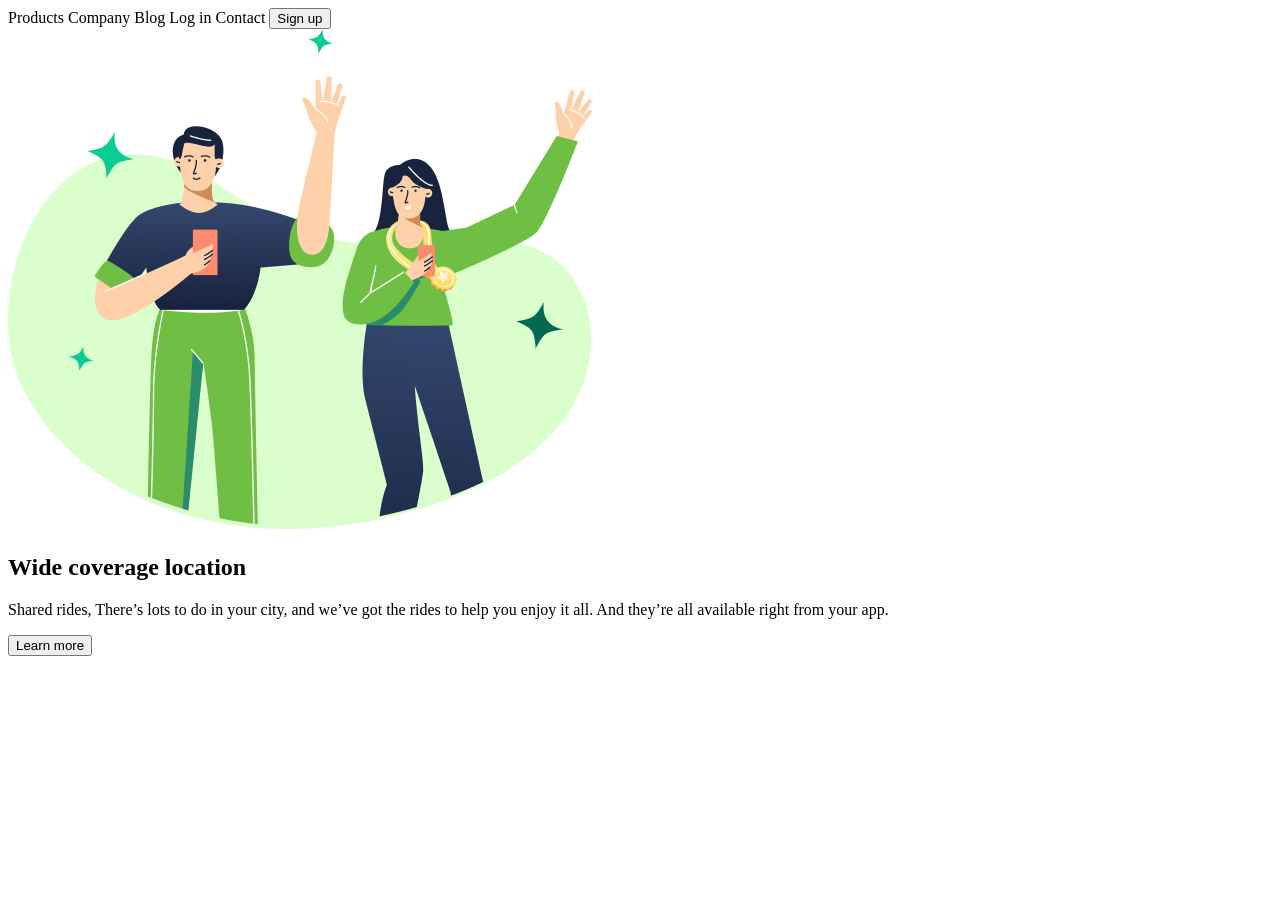
==== index-desafio.html @ da2e2dfa "Mudei a imagem no index.html" ====
<!DOCTYPE html>
<html lang="pt-br">

<head>
    <meta charset="UTF-8">
    <meta name="viewport" content="width=device-width, initial-scale=1.0">
    <link rel="stylesheet" href="./styles-desafio.css">
    <link rel="preconnect" href="https://fonts.googleapis.com">
    <link rel="preconnect" href="https://fonts.gstatic.com" crossorigin>
    <link
        href="https://fonts.googleapis.com/css2?family=Montserrat:ital,wght@0,100..900;1,100..900&family=Poppins:ital,wght@0,100;0,200;0,300;0,400;0,500;0,600;0,700;0,800;0,900;1,100;1,200;1,300;1,400;1,500;1,600;1,700;1,800;1,900&display=swap"
        rel="stylesheet">
    <title>Wide coverage - Responsividade</title>
</head>

<body>
    <header>
        <a class="link-header">Products</a>
        <a class="link-header">Company</a>
        <a class="link-header">Blog</a>
        <a class="link-header">Log in</a>
        <a class="link-header">Contact</a>
        <button class="button-header">Sign up</button>
    </header>
    <main>
        <img src="./assets/(Positive) Congratulation You get 40 point for your ride.png"
            alt="(Positive) Congratulation You get 40 point for your ride" class="logo-image">

        <section>
            <h1>Wide coverage location</h1>
            <p>Shared rides, There’s lots to do in your city, and we’ve got the rides to help you enjoy it all. And
                they’re all available right from your app.</p>
            <button class="button-main">Learn more</button>
        </section>

    </main>

</body>

</html>
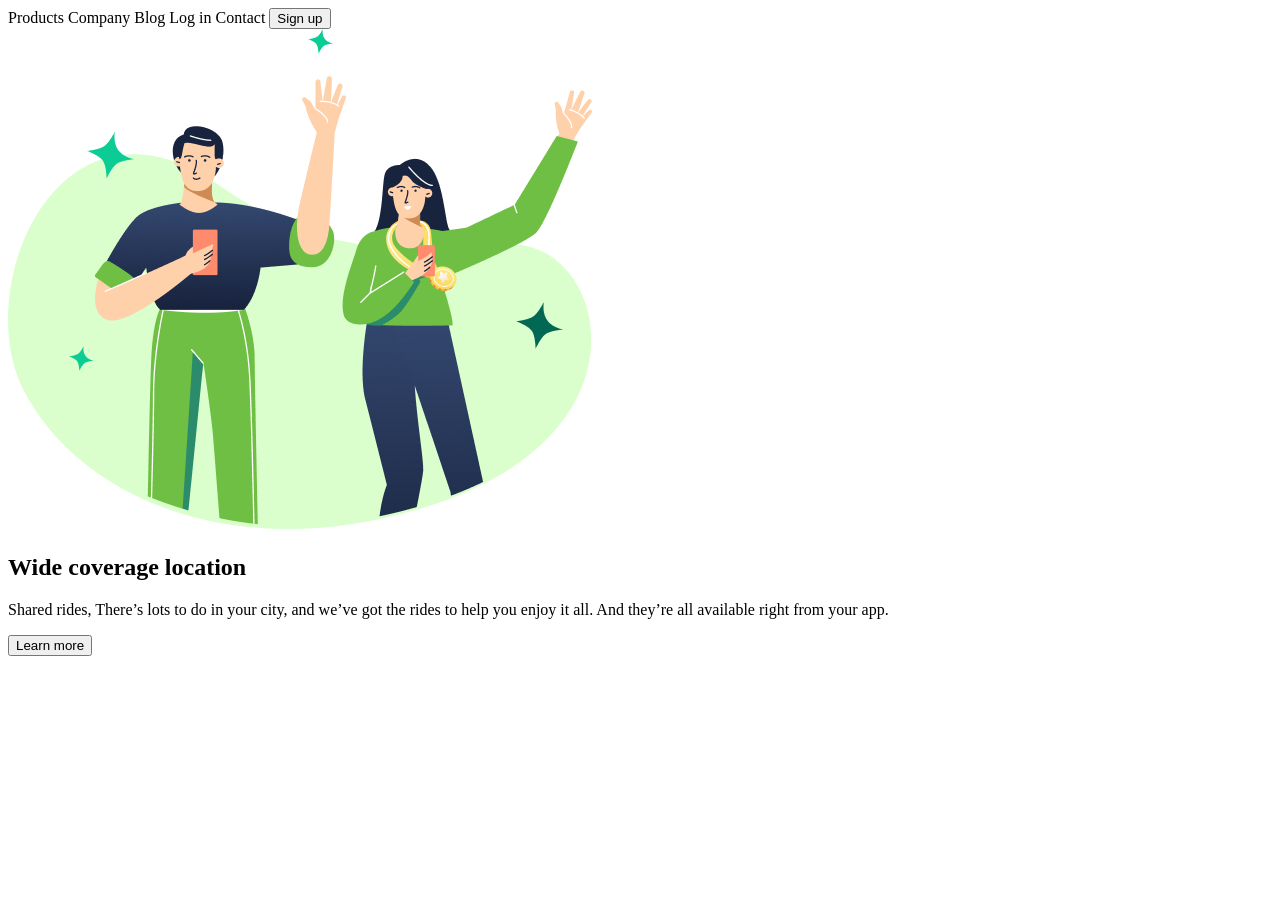
==== commit 88bbe5c3: "alteração do título index-desafio.html" ====
--- a/index-desafio.html
+++ b/index-desafio.html
@@ -10,7 +10,7 @@
     <link
         href="https://fonts.googleapis.com/css2?family=Montserrat:ital,wght@0,100..900;1,100..900&family=Poppins:ital,wght@0,100;0,200;0,300;0,400;0,500;0,600;0,700;0,800;0,900;1,100;1,200;1,300;1,400;1,500;1,600;1,700;1,800;1,900&display=swap"
         rel="stylesheet">
-    <title>Wide coverage - Responsividade</title>
+    <title>Wide coverage - Responsividade - CSS</title>
 </head>
 
 <body>
@@ -37,4 +37,4 @@
 
 </body>
 
-</html>+</html>
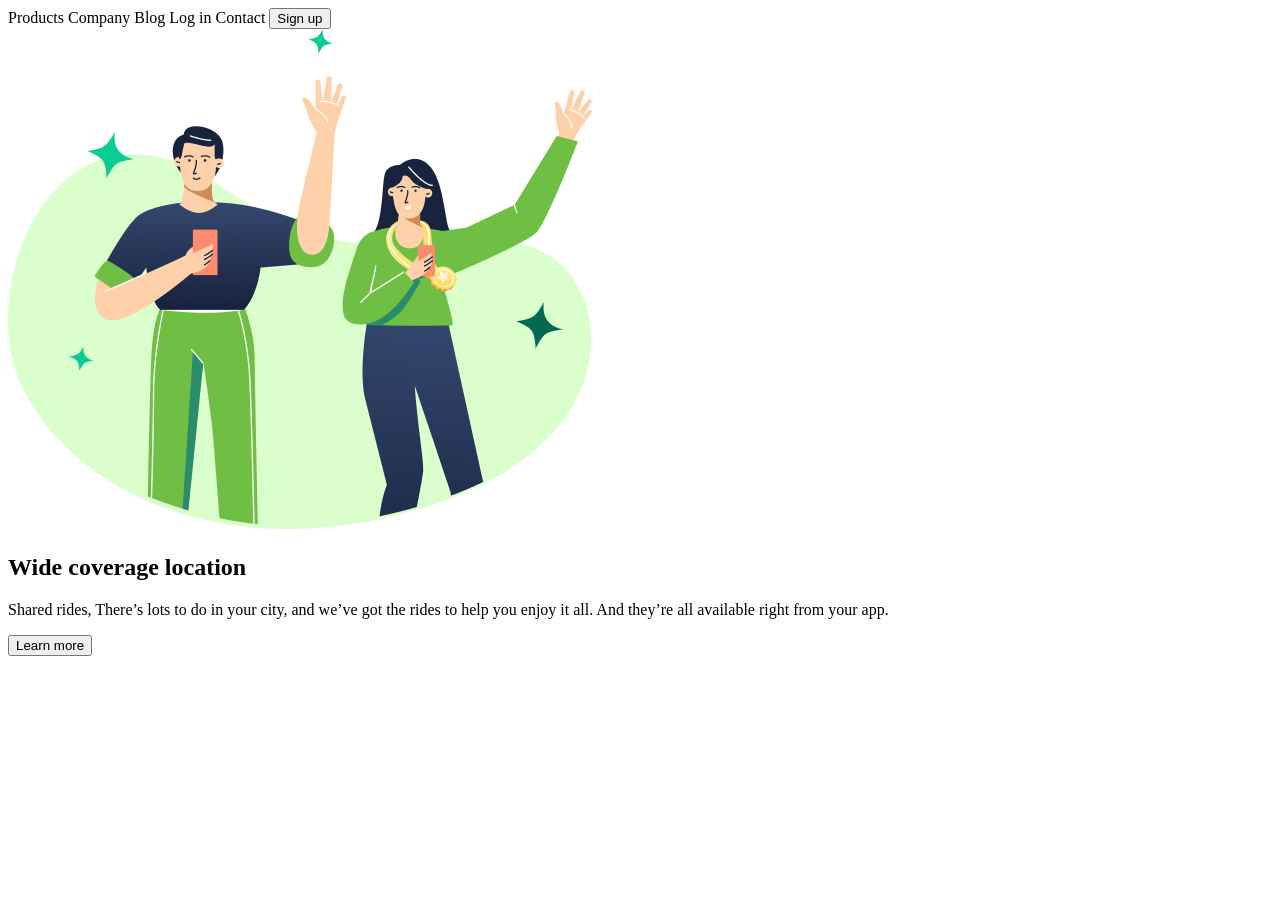
==== commit 4b04cbc7: "primeira alteração na branch develop" ====
--- a/index-desafio.html
+++ b/index-desafio.html
@@ -10,7 +10,7 @@
     <link
         href="https://fonts.googleapis.com/css2?family=Montserrat:ital,wght@0,100..900;1,100..900&family=Poppins:ital,wght@0,100;0,200;0,300;0,400;0,500;0,600;0,700;0,800;0,900;1,100;1,200;1,300;1,400;1,500;1,600;1,700;1,800;1,900&display=swap"
         rel="stylesheet">
-    <title>Wide coverage - Responsividade - CSS</title>
+    <title>Wide coverage - Develop</title>
 </head>
 
 <body>
